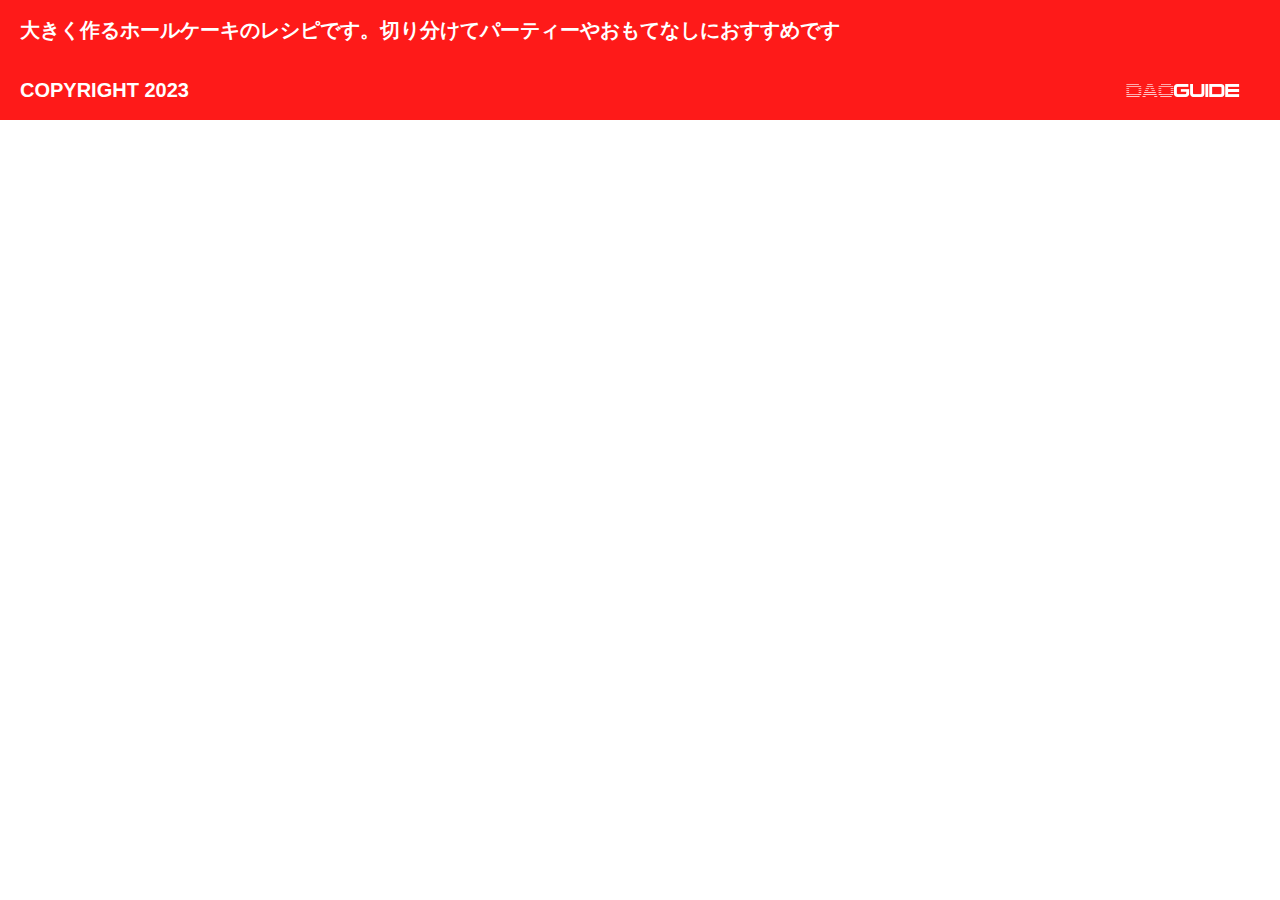
==== project-4/index.html @ 77cf7ee1 "Добавил проекты html&css" ====
<!DOCTYPE html>
<html lang="en">
<head>
    <meta charset="UTF-8">
    <meta http-equiv="X-UA-Compatible" content="IE=edge">
    <meta name="viewport" content="width=device-width, initial-scale=1.0">
    <title>Project-4</title>
    <link rel="stylesheet" href="styles.css"/>
</head>
<body>
    <div class="header">
        大きく作るホールケーキのレシピです。切り分けてパーティーやおもてなしにおすすめです
    </div>
    <div class="footer">
        COPYRIGHT 2023
        <div class="logo">
            <img src="images/Subtract.png"/>
            <img src="images/Vector-3.png"/>
            <img src="images/Vector-2.png"/>
            <img src="images/Vector-0.png"/>
            <img src="images/Vector.png"/>
            <img src="images/Vector-1.png"/>
        </div>
    </div>
</body>
</html>
---- project-4/styles.css ----
* {
    margin: 0px;
    padding: 0px;
    box-sizing: border-box;
}

.header {
    font-family: "Helvetica", "Arial", sans-serif;
    font-size: 20px;
    color: #FFFFFF;
    background-color: #FE1A19;
    height: 60px;
    display: flex;
    align-items: center;
    padding-left: 20px;
    font-weight: bold;
}

.footer {
    font-family: "Helvetica", "Arial", sans-serif;
    font-size: 20px;
    color: #FFFFFF;
    background-color: #FE1A19;
    height: 60px;
    display: flex;
    align-items: center;
    padding-left: 20px;
    padding-right: 40px;
    font-weight: bold;
    flex-direction: row;
    justify-content: space-between;
}

.logo {
    display: flex;
    justify-content: flex-end;
}
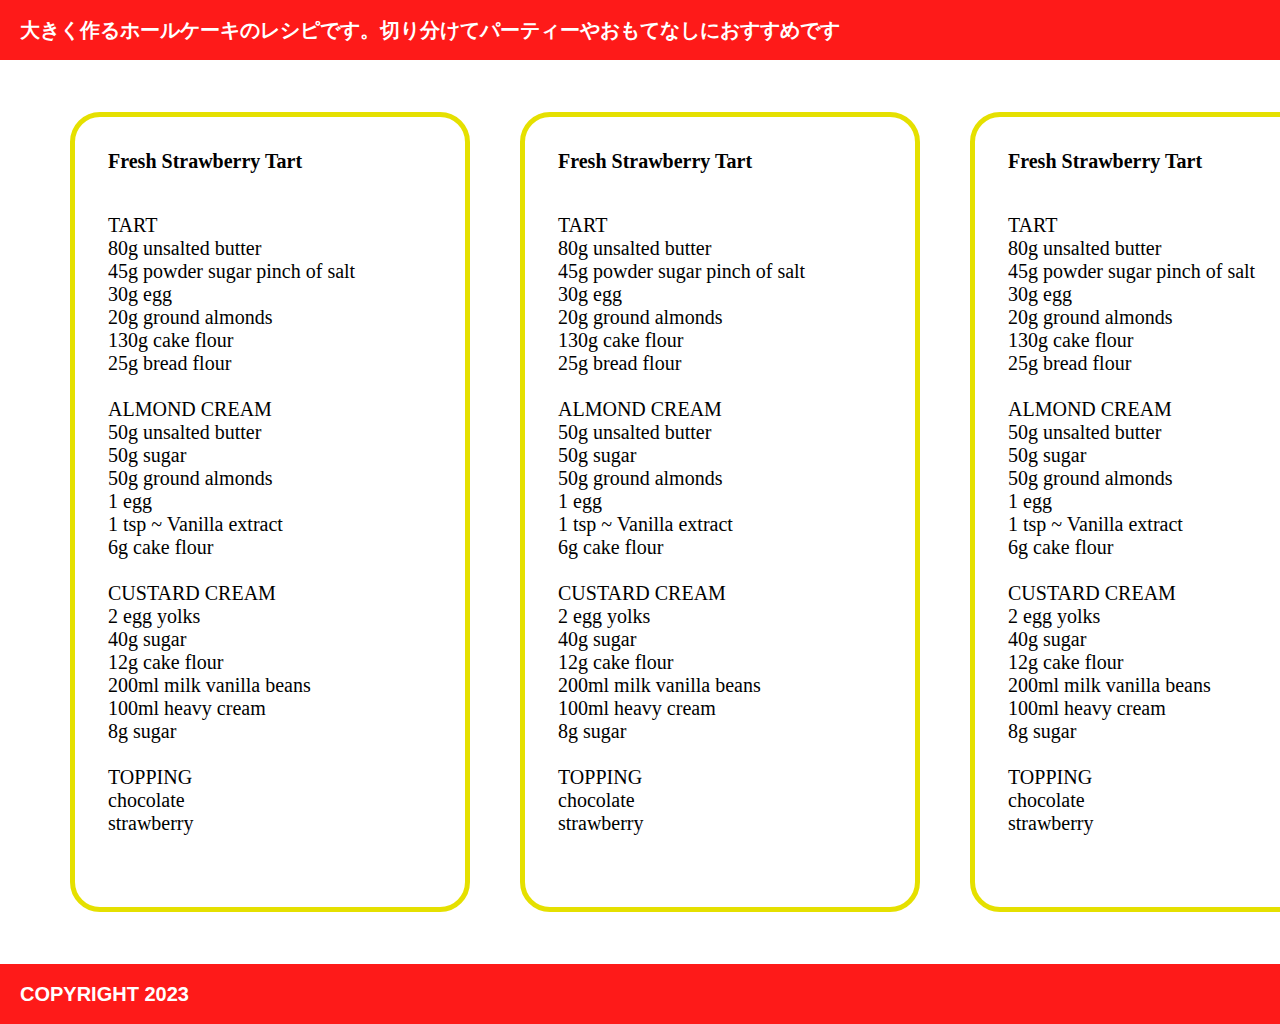
==== commit f8467d89: "Добавил Project-4" ====
--- a/project-4/index.html
+++ b/project-4/index.html
@@ -8,18 +8,133 @@
     <link rel="stylesheet" href="styles.css"/>
 </head>
 <body>
-    <div class="header">
-        大きく作るホールケーキのレシピです。切り分けてパーティーやおもてなしにおすすめです
-    </div>
-    <div class="footer">
-        COPYRIGHT 2023
-        <div class="logo">
-            <img src="images/Subtract.png"/>
-            <img src="images/Vector-3.png"/>
-            <img src="images/Vector-2.png"/>
-            <img src="images/Vector-0.png"/>
-            <img src="images/Vector.png"/>
-            <img src="images/Vector-1.png"/>
+    <div class="wrapper">
+        <div class="header w-100 pl-20">
+            大きく作るホールケーキのレシピです。切り分けてパーティーやおもてなしにおすすめです
+        </div>
+        <div class="main">
+            <div class="square mr-50 p-33 f-times">
+                <p>
+                    <strong>Fresh Strawberry Tart</strong>
+                </p>
+                <p class="pt-41">
+                    TART</br> 
+                    80g unsalted butter</br>  
+                    45g powder sugar pinch of salt</br>  
+                    30g egg</br>  
+                    20g ground almonds</br>  
+                    130g cake flour</br>  
+                    25g bread flour
+                </p>             
+                <p class="pt-23">
+                    ALMOND CREAM</br>  
+                    50g unsalted butter</br>  
+                    50g sugar</br>  
+                    50g ground almonds</br>  
+                    1 egg</br>  
+                    1 tsp ~ Vanilla extract</br>  
+                    6g cake flour 
+                </p>               
+                <p class="pt-23">
+                    CUSTARD CREAM</br>  
+                    2 egg yolks</br>  
+                    40g sugar</br>  
+                    12g cake flour</br>  
+                    200ml milk vanilla beans</br>  
+                    100ml heavy cream</br>  
+                    8g sugar
+                </p>         
+                <p class="pt-23">
+                    TOPPING</br>  
+                    chocolate</br>  
+                    strawberry
+                </p>
+            </div>
+            <div class="square mr-50 p-33 f-times">
+                <p>
+                    <strong>Fresh Strawberry Tart</strong>
+                </p>
+                <p class="pt-41">
+                    TART</br> 
+                    80g unsalted butter</br>  
+                    45g powder sugar pinch of salt</br>  
+                    30g egg</br>  
+                    20g ground almonds</br>  
+                    130g cake flour</br>  
+                    25g bread flour
+                </p>             
+                <p class="pt-23">
+                    ALMOND CREAM</br>  
+                    50g unsalted butter</br>  
+                    50g sugar</br>  
+                    50g ground almonds</br>  
+                    1 egg</br>  
+                    1 tsp ~ Vanilla extract</br>  
+                    6g cake flour 
+                </p>               
+                <p class="pt-23">
+                    CUSTARD CREAM</br>  
+                    2 egg yolks</br>  
+                    40g sugar</br>  
+                    12g cake flour</br>  
+                    200ml milk vanilla beans</br>  
+                    100ml heavy cream</br>  
+                    8g sugar
+                </p>         
+                <p class="pt-23">
+                    TOPPING</br>  
+                    chocolate</br>  
+                    strawberry
+                </p>
+            </div>
+            <div class="square p-33 f-times">
+                <p>
+                    <strong>Fresh Strawberry Tart</strong>
+                </p>
+                <p class="pt-41">
+                    TART</br> 
+                    80g unsalted butter</br>  
+                    45g powder sugar pinch of salt</br>  
+                    30g egg</br>  
+                    20g ground almonds</br>  
+                    130g cake flour</br>  
+                    25g bread flour
+                </p>             
+                <p class="pt-23">
+                    ALMOND CREAM</br>  
+                    50g unsalted butter</br>  
+                    50g sugar</br>  
+                    50g ground almonds</br>  
+                    1 egg</br>  
+                    1 tsp ~ Vanilla extract</br>  
+                    6g cake flour 
+                </p>               
+                <p class="pt-23">
+                    CUSTARD CREAM</br>  
+                    2 egg yolks</br>  
+                    40g sugar</br>  
+                    12g cake flour</br>  
+                    200ml milk vanilla beans</br>  
+                    100ml heavy cream</br>  
+                    8g sugar
+                </p>         
+                <p class="pt-23">
+                    TOPPING</br>  
+                    chocolate</br>  
+                    strawberry
+                </p>
+            </div>
+        </div>
+        <div class="footer w-100 pl-20">
+            COPYRIGHT 2023
+            <div class="logo">
+                <img src="images/Subtract.png"/>
+                <img src="images/Vector-3.png"/>
+                <img src="images/Vector-2.png"/>
+                <img src="images/Vector-0.png"/>
+                <img src="images/Vector.png"/>
+                <img src="images/Vector-1.png"/>
+            </div>
         </div>
     </div>
 </body>
--- a/project-4/styles.css
+++ b/project-4/styles.css
@@ -4,27 +4,78 @@
     box-sizing: border-box;
 }
 
+.wrapper {
+    margin: 0 auto;
+    display: flex;
+    justify-content: center;
+    align-items: center;
+    flex-direction: column;
+    width: 1440px;
+}
+
+.w-100 {
+    width: 100%;
+}
+
+body {
+    font-family: "Helvetica", "Arial", sans-serif;
+    color: #FFFFFF;
+    font-size: 20px;
+}
+
+.pt-41 {
+    padding-top: 41px;
+}
+
+.pt-23 {
+    padding-top: 23px;
+}
+
 .header {
-    font-family: "Helvetica", "Arial", sans-serif;
-    font-size: 20px;
-    color: #FFFFFF;
     background-color: #FE1A19;
     height: 60px;
     display: flex;
     align-items: center;
-    padding-left: 20px;
     font-weight: bold;
 }
 
+.main {
+    display: flex;
+    flex-direction: row;
+    padding: 52px 70px
+}
+
+.p-33 {
+    padding: 33px 0px 0px 33px;
+}
+
+.pl-20 {
+    padding-left: 20px;
+}
+
+.f-times {
+    font-family: 'Times New Roman', Times, serif;
+    color: #000000;
+}
+
+.square {
+    border-radius: 30px;
+    border: 5px solid #E5E000;
+    width: 400px;
+    height: 800px;
+    display: flex;
+    flex-direction: column;
+}
+
+.mr-50 {
+    margin-right: 50px;
+}
+
 .footer {
-    font-family: "Helvetica", "Arial", sans-serif;
-    font-size: 20px;
-    color: #FFFFFF;
     background-color: #FE1A19;
     height: 60px;
     display: flex;
     align-items: center;
-    padding-left: 20px;
     padding-right: 40px;
     font-weight: bold;
     flex-direction: row;
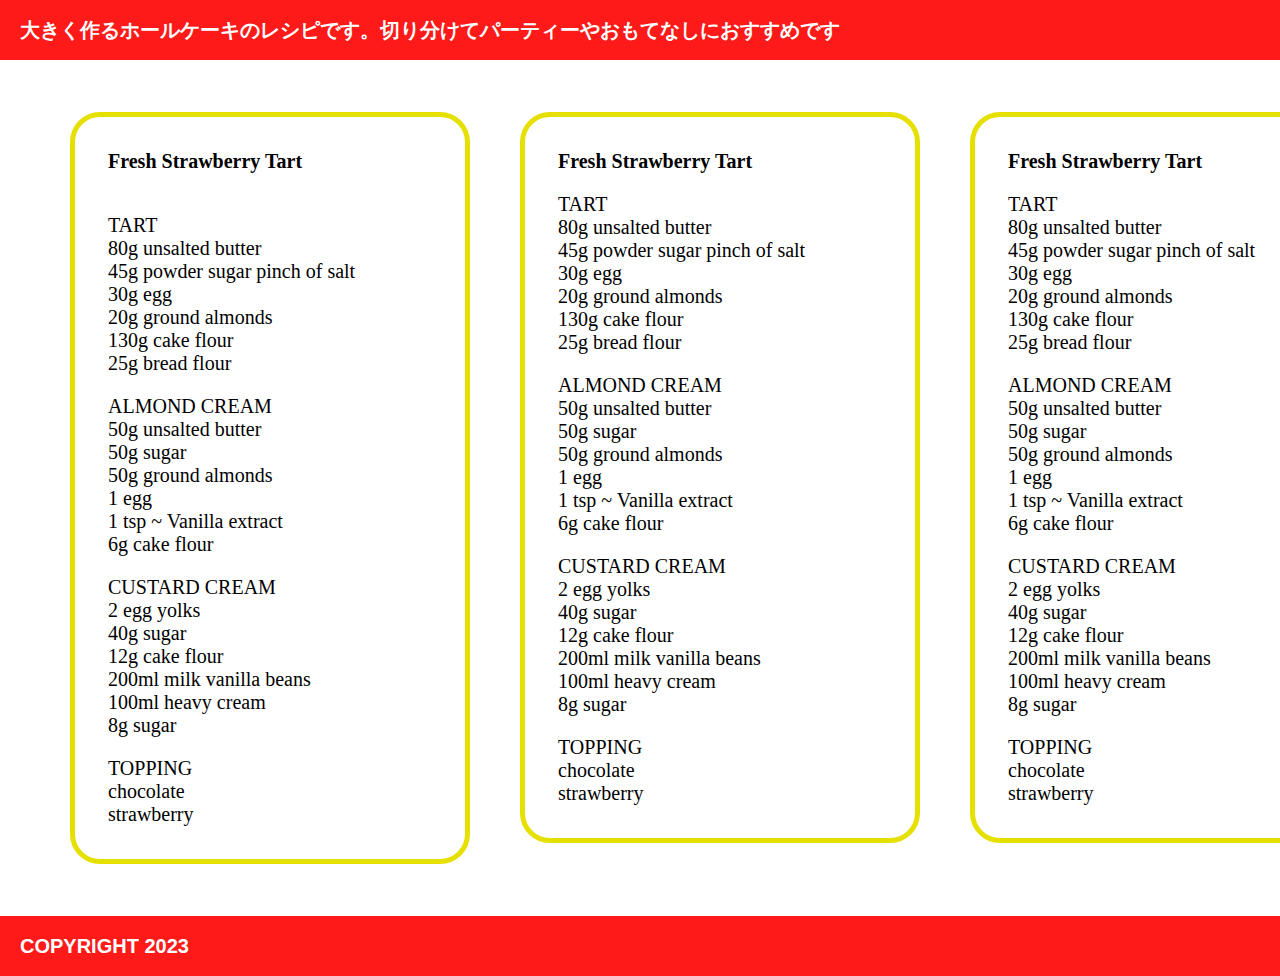
==== commit 1851613e: "Поправил Project-4" ====
--- a/project-4/index.html
+++ b/project-4/index.html
@@ -17,7 +17,7 @@
                 <p>
                     <strong>Fresh Strawberry Tart</strong>
                 </p>
-                <p class="pt-41">
+                <p class="pt-21">
                     TART</br> 
                     80g unsalted butter</br>  
                     45g powder sugar pinch of salt</br>  
@@ -128,12 +128,7 @@
         <div class="footer w-100 pl-20">
             COPYRIGHT 2023
             <div class="logo">
-                <img src="images/Subtract.png"/>
-                <img src="images/Vector-3.png"/>
-                <img src="images/Vector-2.png"/>
-                <img src="images/Vector-0.png"/>
-                <img src="images/Vector.png"/>
-                <img src="images/Vector-1.png"/>
+                <img src="images/Group 263.png"/>
             </div>
         </div>
     </div>
--- a/project-4/styles.css
+++ b/project-4/styles.css
@@ -23,12 +23,8 @@
     font-size: 20px;
 }
 
-.pt-41 {
-    padding-top: 41px;
-}
-
-.pt-23 {
-    padding-top: 23px;
+.pt-21 {
+    padding-top: 21px;
 }
 
 .header {
@@ -46,7 +42,7 @@
 }
 
 .p-33 {
-    padding: 33px 0px 0px 33px;
+    padding: 33px 0px 33px 33px;
 }
 
 .pl-20 {
@@ -62,9 +58,10 @@
     border-radius: 30px;
     border: 5px solid #E5E000;
     width: 400px;
-    height: 800px;
+    height: max-content; /*нужен для точго чтобы бокс увеличивался с увеличением контента*/
     display: flex;
     flex-direction: column;
+    gap: 20px;
 }
 
 .mr-50 {
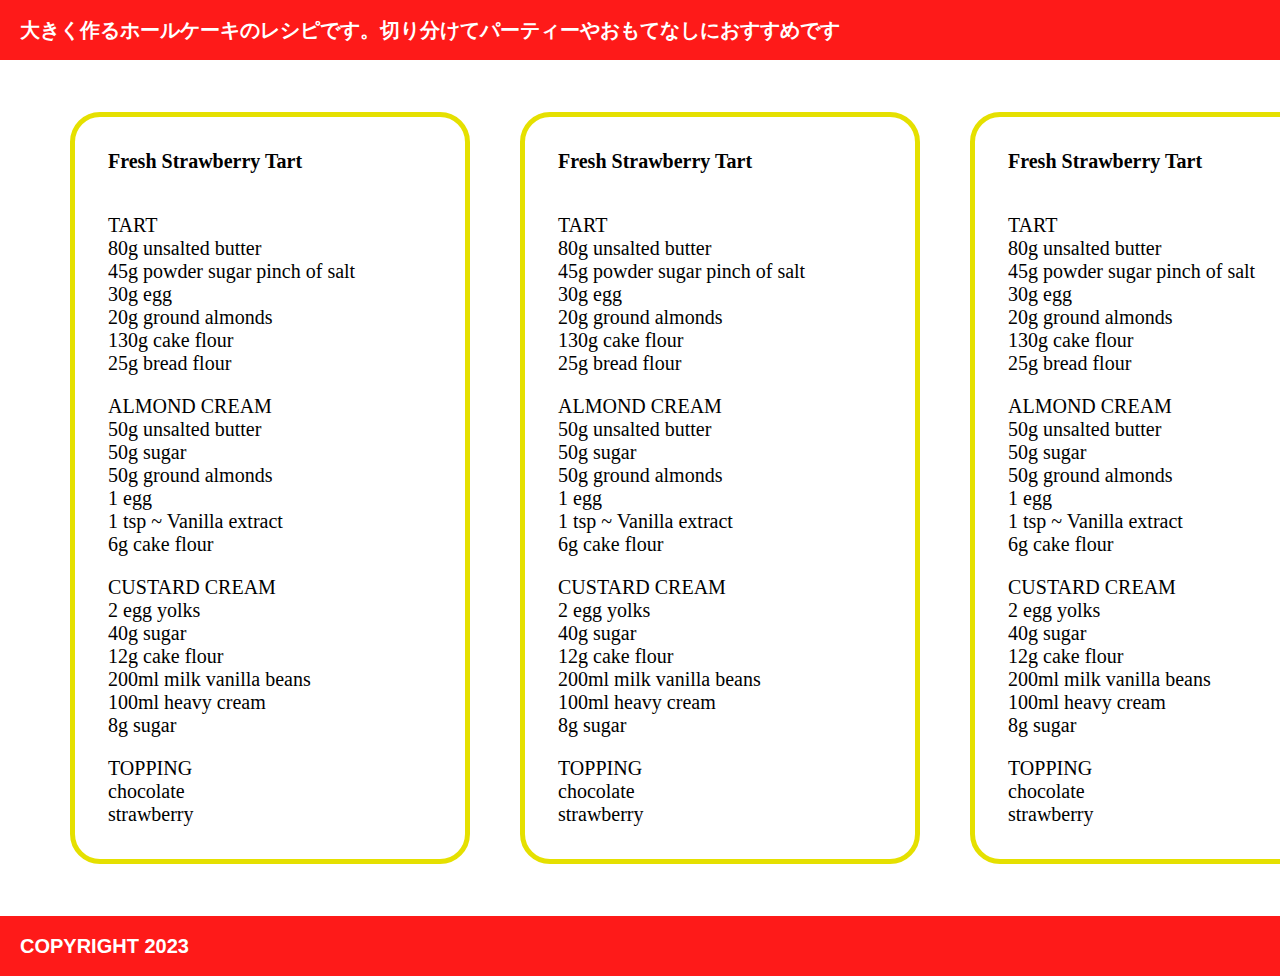
==== commit 1b3c8683: "Убрал лишние теги" ====
--- a/project-4/index.html
+++ b/project-4/index.html
@@ -26,7 +26,7 @@
                     130g cake flour</br>  
                     25g bread flour
                 </p>             
-                <p class="pt-23">
+                <p>
                     ALMOND CREAM</br>  
                     50g unsalted butter</br>  
                     50g sugar</br>  
@@ -35,7 +35,7 @@
                     1 tsp ~ Vanilla extract</br>  
                     6g cake flour 
                 </p>               
-                <p class="pt-23">
+                <p>
                     CUSTARD CREAM</br>  
                     2 egg yolks</br>  
                     40g sugar</br>  
@@ -44,7 +44,7 @@
                     100ml heavy cream</br>  
                     8g sugar
                 </p>         
-                <p class="pt-23">
+                <p>
                     TOPPING</br>  
                     chocolate</br>  
                     strawberry
@@ -54,7 +54,7 @@
                 <p>
                     <strong>Fresh Strawberry Tart</strong>
                 </p>
-                <p class="pt-41">
+                <p class="pt-21">
                     TART</br> 
                     80g unsalted butter</br>  
                     45g powder sugar pinch of salt</br>  
@@ -63,7 +63,7 @@
                     130g cake flour</br>  
                     25g bread flour
                 </p>             
-                <p class="pt-23">
+                <p>
                     ALMOND CREAM</br>  
                     50g unsalted butter</br>  
                     50g sugar</br>  
@@ -72,7 +72,7 @@
                     1 tsp ~ Vanilla extract</br>  
                     6g cake flour 
                 </p>               
-                <p class="pt-23">
+                <p>
                     CUSTARD CREAM</br>  
                     2 egg yolks</br>  
                     40g sugar</br>  
@@ -81,7 +81,7 @@
                     100ml heavy cream</br>  
                     8g sugar
                 </p>         
-                <p class="pt-23">
+                <p>
                     TOPPING</br>  
                     chocolate</br>  
                     strawberry
@@ -91,7 +91,7 @@
                 <p>
                     <strong>Fresh Strawberry Tart</strong>
                 </p>
-                <p class="pt-41">
+                <p class="pt-21">
                     TART</br> 
                     80g unsalted butter</br>  
                     45g powder sugar pinch of salt</br>  
@@ -100,7 +100,7 @@
                     130g cake flour</br>  
                     25g bread flour
                 </p>             
-                <p class="pt-23">
+                <p>
                     ALMOND CREAM</br>  
                     50g unsalted butter</br>  
                     50g sugar</br>  
@@ -109,7 +109,7 @@
                     1 tsp ~ Vanilla extract</br>  
                     6g cake flour 
                 </p>               
-                <p class="pt-23">
+                <p>
                     CUSTARD CREAM</br>  
                     2 egg yolks</br>  
                     40g sugar</br>  
@@ -118,7 +118,7 @@
                     100ml heavy cream</br>  
                     8g sugar
                 </p>         
-                <p class="pt-23">
+                <p>
                     TOPPING</br>  
                     chocolate</br>  
                     strawberry
